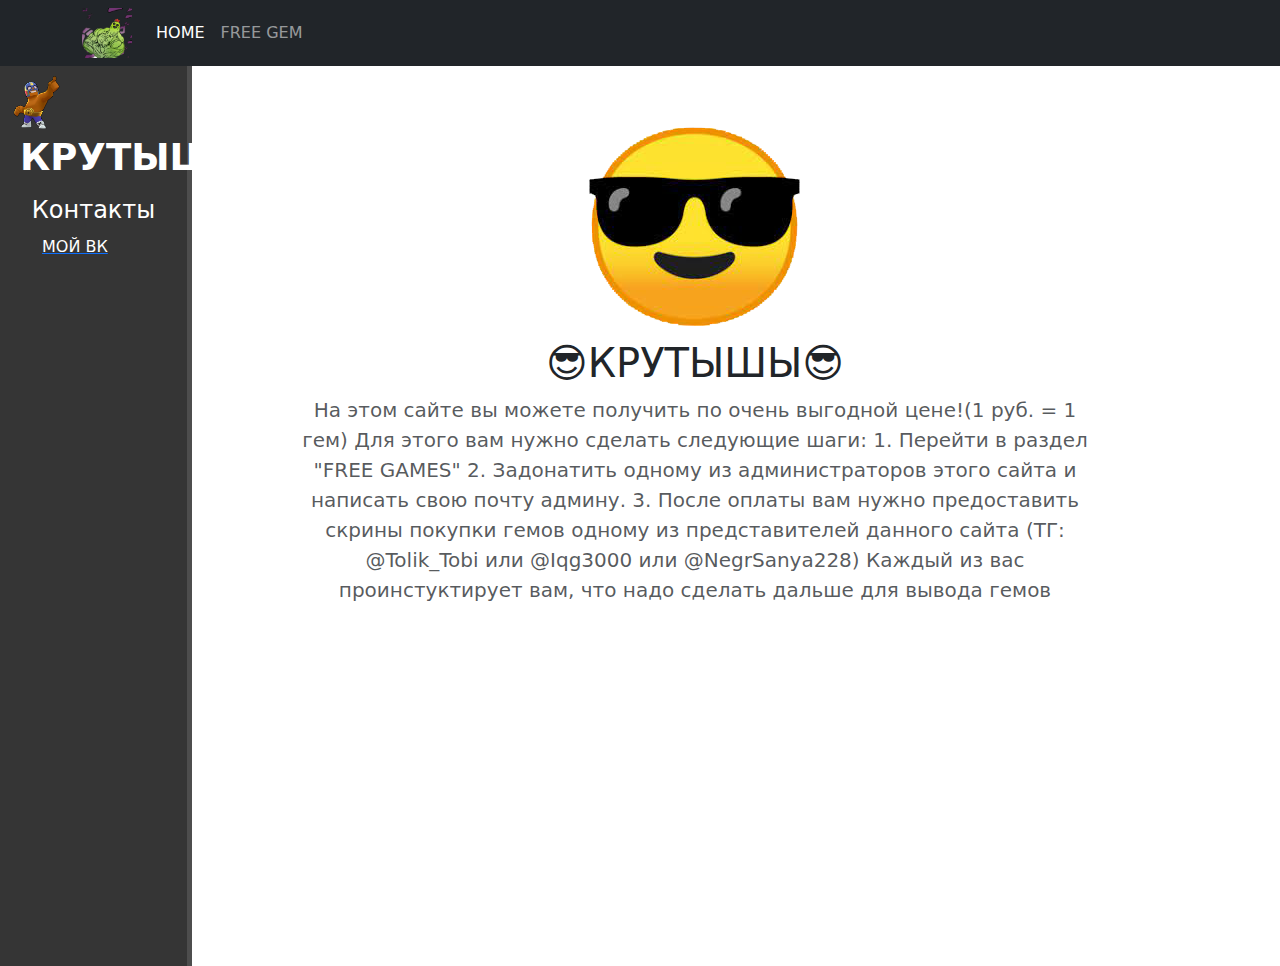
==== index.html @ 24caa311 "Update index.html" ====
<!DOCTYPE html>
<html lang="en">
  <head>
    <meta charset="UTF-8" />
    <meta name="viewport" content="width=device-width, initial-scale=1.0" />
    <title>ScamLohovOnlineBrawlStars</title>
    <link rel="shortcut icon" href="img/govno.png">
    <link
      rel="stylesheet"
      href="https://cdn.jsdelivr.net/npm/bootstrap@5.2.2/dist/css/bootstrap.min.css"
    />
    <link rel="stylesheet" href="style.css">
    <script src="https://cdn.jsdelivr.net/npm/bootstrap@5.2.2/dist/js/bootstrap.bundle.min.js"></script>
  </head>
  <body>
    <nav class="navbar navbar-expand-lg navbar-dark bg-dark">
      <div class="container">
        <a class="navbar-brand p-0 zoom" href="index.html">
          <img src="img/baobab.png" alt="LOGO" width="50" />
        </a>
        <button
          class="navbar-toggler"
          type="button"
          data-bs-toggle="collapse"
          data-bs-target="#navbarNav"
          aria-controls="navbarNav"
          aria-expanded="false"
          aria-label="Toggle navigation"
        >
          <span class="navbar-toggler-icon"></span>
        </button>
        <div class="collapse navbar-collapse" id="navbarNav">
          <ul class="navbar-nav">
            <li class="nav-item">
              <a class="nav-link active zoom" aria-current="page" href="index.html">HOME</a
              >
            </li>
            <li class="nav-item">
              <a class="nav-link zoom" href="FreeGem.html">FREE GEM</a>
            </li>
          </ul>
        </div>
      </div>
    </nav>
    <aside>
      <img src="img/logo.png" alt="ELPRIMO" />
      <span class="leftlogo">КРУТЫШЫ</span>
      <h4>Контакты</h4>
      <ul>
        <a href="https://vk.com/tolik_tobi" target="_blank"><li><i class="fa-brands fa-vk"></i>МОЙ ВК</li></a>
      </ul>
    </aside>
    <div class="container text-center my-5">
      <div class="row">
        <div class="col-lg-10 col-md-8 mx-auto">
          <img class="" src="img/cool.png" alt="Cool">
          <h1 class="fw-light">😎КРУТЫШЫ😎</h1>
          <p class="lead text-muted color-text"><b> На этом сайте вы можете получить по очень выгодной цене!(1 руб. = 1 гем)  Для этого вам нужно сделать следующие шаги: 
          1. Перейти в раздел "FREE GAMES" 
          2. Задонатить одному из администраторов этого сайта и написать свою почту админу. 
          3. После оплаты вам нужно предоставить скрины покупки гемов одному из представителей данного сайта  (ТГ: @Tolik_Tobi или @Iqg3000 или @NegrSanya228) 
          Каждый из вас проинстуктирует вам, что надо сделать дальше для вывода гемов</b>
          </p>
          <!-- <a href=""
          target="_blank"
          class="btn btn-primary">
            YES!
          </a>
          <a href=""
          target="_blank"
          class="btn btn-secondary">
            ME VK!
          </a> -->
        </div>
        
      </div>
    </div>
  </body>
</html>
---- style.css ----
.rounded-img {
  border-radius: 50%;
  padding: 10px;
  transition: transform 0.6s ease;
}

.rounded-img:hover {
  box-shadow: 1px 1px 25px rgb(0, 0, 0);
  transform: scale(1.05);
}
.bold {
  font-weight: bold;
}

.nickname {
  font-size: 30px;
  font-weight: bold;
}


.zoom {
  transition: transform 0.6s ease;  
}
.zoom:hover {
  color: white;
  transform: scale(1.20);
}

.logo {
  display: flex;
}

.avatar {
  width: 60px;
}
/* .size {
  font-size: 100px;
} */


.info {
  display:contents;
}

.main {
  background-color: rgb(0, 0, 0);
  margin-left: px;
}

aside {
  float: left;
  background-color: #353535;
  width: 15%;
  padding: 10px;
  height: 100vh;
  color: #fff;
  border-right: 5px solid #4d4d4d;
}

aside img {
  width: 50px;
  float: left;
}

aside .leftlogo {
  font-size: 37px;
  margin-left: 10px;
  font-weight: bold;
}

aside h4 {
  margin: 10px;
  text-align: center;
}

aside ul {list-style: none}

aside ul li {
  color: #fff;
  display: block;
  margin-top: 10px;
  transition: transform .6s ease;
}

aside ul li:hover, aside ul a:hover {
  color: #eb5959;
  text-decoration: none;
  transform: scale(1.05);
}
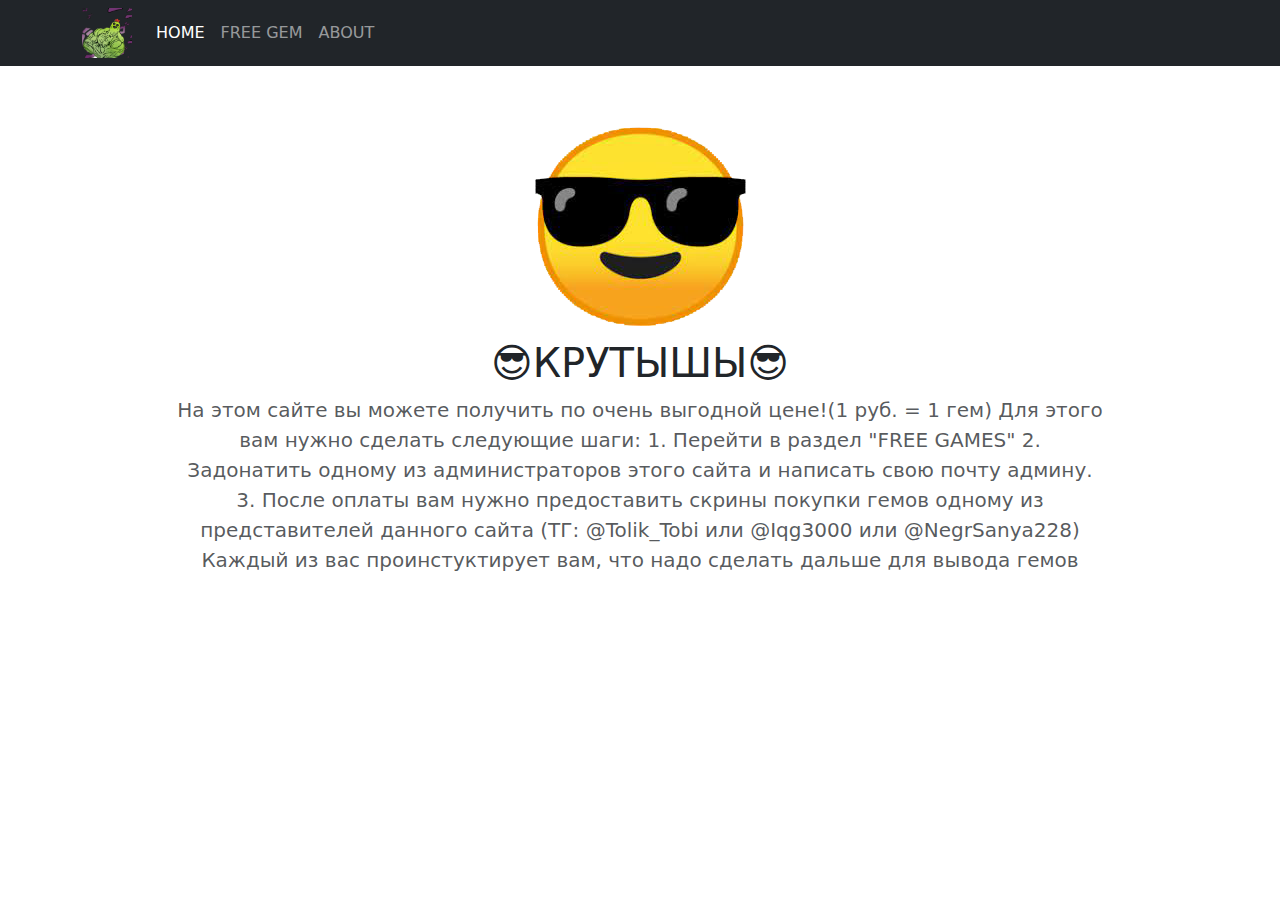
==== commit 64cb9ebe: "Update index.html" ====
--- a/index.html
+++ b/index.html
@@ -13,9 +13,9 @@
     <script src="https://cdn.jsdelivr.net/npm/bootstrap@5.2.2/dist/js/bootstrap.bundle.min.js"></script>
   </head>
   <body>
-    <nav class="navbar navbar-expand-lg navbar-dark bg-dark">
+    <nav class="navbar navbar-expand-lg navbar-dark bg-dark fixed">
       <div class="container">
-        <a class="navbar-brand p-0 zoom" href="index.html">
+        <a class="navbar-brand p-0 zoom-avatar" href="index.html">
           <img src="img/baobab.png" alt="LOGO" width="50" />
         </a>
         <button
@@ -32,24 +32,19 @@
         <div class="collapse navbar-collapse" id="navbarNav">
           <ul class="navbar-nav">
             <li class="nav-item">
-              <a class="nav-link active zoom" aria-current="page" href="index.html">HOME</a
+              <a class="nav-link active zoom" aria-current="page" href="">HOME</a
               >
             </li>
             <li class="nav-item">
               <a class="nav-link zoom" href="FreeGem.html">FREE GEM</a>
             </li>
+            <li class="nav-item">
+              <a class="nav-link zoom" href="about.html">ABOUT</a>
+            </li>
           </ul>
         </div>
       </div>
     </nav>
-    <aside>
-      <img src="img/logo.png" alt="ELPRIMO" />
-      <span class="leftlogo">КРУТЫШЫ</span>
-      <h4>Контакты</h4>
-      <ul>
-        <a href="https://vk.com/tolik_tobi" target="_blank"><li><i class="fa-brands fa-vk"></i>МОЙ ВК</li></a>
-      </ul>
-    </aside>
     <div class="container text-center my-5">
       <div class="row">
         <div class="col-lg-10 col-md-8 mx-auto">
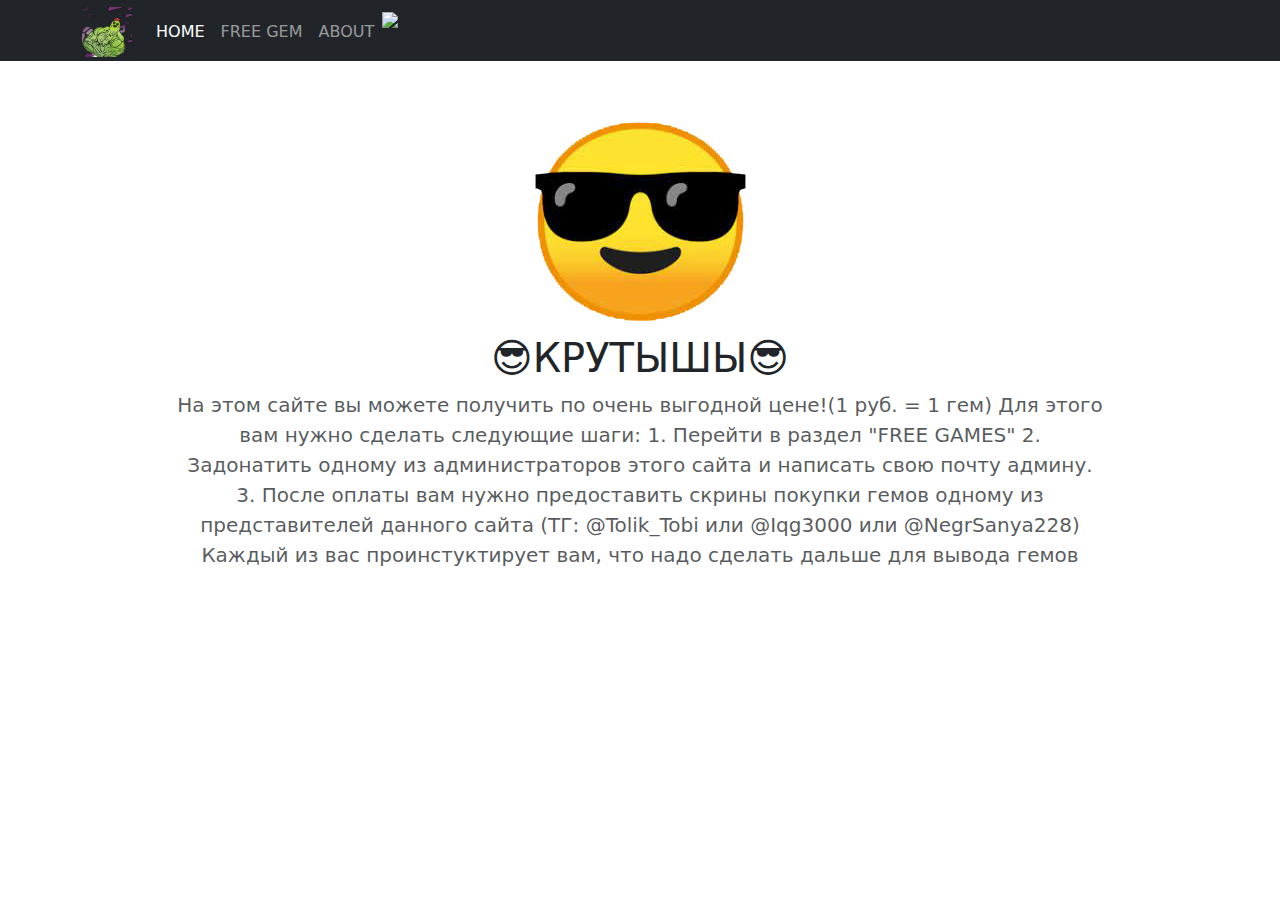
==== commit 64c75c1f: "Update index.html" ====
--- a/index.html
+++ b/index.html
@@ -41,6 +41,7 @@
             <li class="nav-item">
               <a class="nav-link zoom" href="about.html">ABOUT</a>
             </li>
+            <img src="https://i.imgflip.com/6elsw1.jpg" alt="LOGO" width="50" height="40" class="gitler "/>
           </ul>
         </div>
       </div>
@@ -56,16 +57,6 @@
           3. После оплаты вам нужно предоставить скрины покупки гемов одному из представителей данного сайта  (ТГ: @Tolik_Tobi или @Iqg3000 или @NegrSanya228) 
           Каждый из вас проинстуктирует вам, что надо сделать дальше для вывода гемов</b>
           </p>
-          <!-- <a href=""
-          target="_blank"
-          class="btn btn-primary">
-            YES!
-          </a>
-          <a href=""
-          target="_blank"
-          class="btn btn-secondary">
-            ME VK!
-          </a> -->
         </div>
         
       </div>
--- a/style.css
+++ b/style.css
@@ -17,13 +17,19 @@
   font-weight: bold;
 }
 
+.zoom-avatar {
+  transition: transform 1.0s ease;  
+}
+.zoom-avatar:hover {
+  transform: scale(2.00);
+}
 
 .zoom {
-  transition: transform 0.6s ease;  
+  transition: transform 1.0s ease;  
 }
 .zoom:hover {
-  color: white;
-  transform: scale(1.20);
+  color: orange;
+  transform: scale(1.40);
 }
 
 .logo {
@@ -87,3 +93,28 @@
   text-decoration: none;
   transform: scale(1.05);
 }
+
+.fixed {
+  position: sticky;
+  top: 0;
+  padding-top: 7px;
+  padding-bottom: 4px;
+  z-index: 10000;
+}
+
+.huge {
+  font-size: 40px;
+  float: left;
+  background-color: rgb(255, 223, 82);
+}
+
+.size80 {
+  width: 250px;
+  border-radius: 50%;
+  transition: transform 1.0s ease;
+}
+
+.size80:hover {
+  box-shadow: 1px 1px 105px rgb(0, 0, 0);
+  transform: scale(1.05);
+}
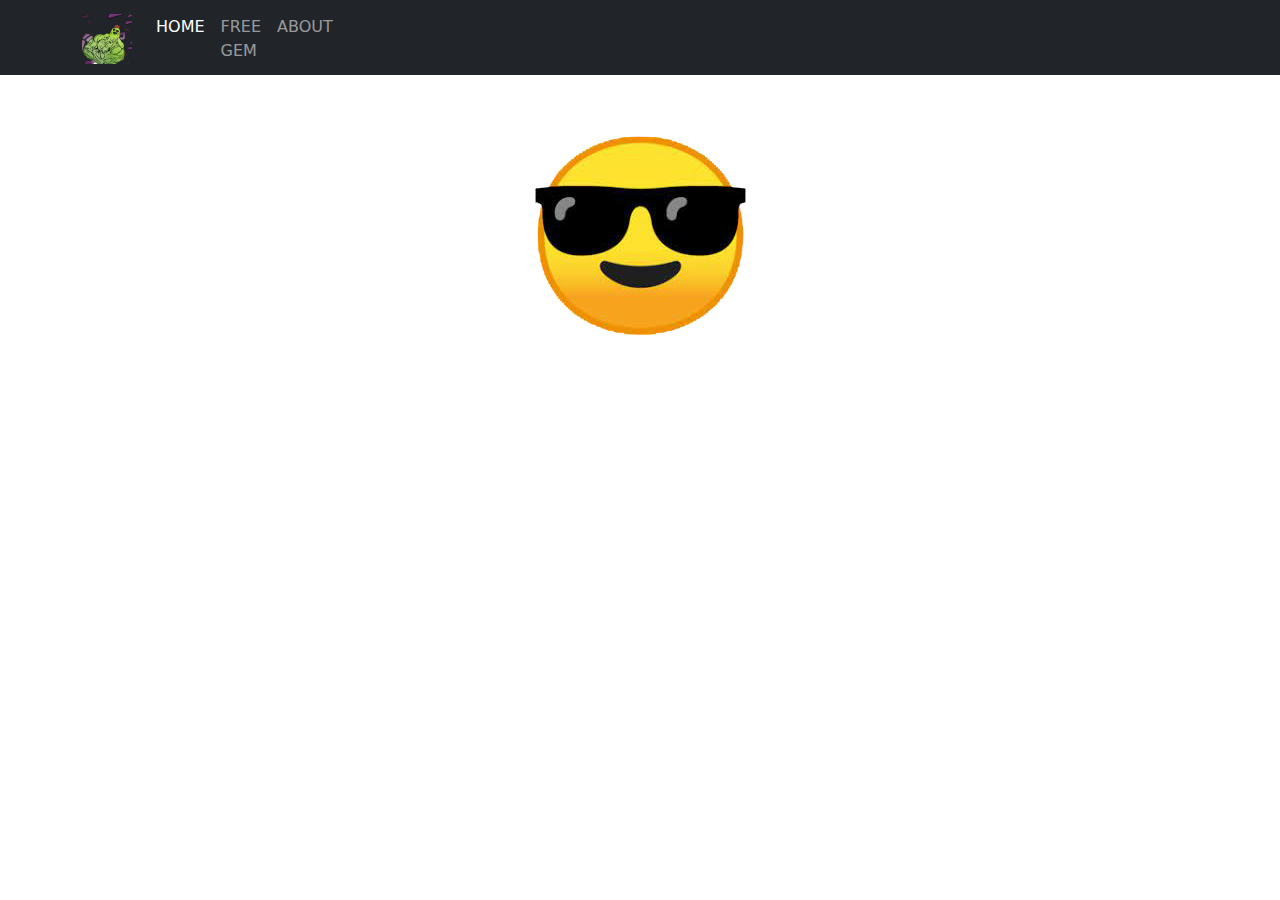
==== commit 770ffb77: "Update index.html" ====
--- a/index.html
+++ b/index.html
@@ -4,16 +4,16 @@
     <meta charset="UTF-8" />
     <meta name="viewport" content="width=device-width, initial-scale=1.0" />
     <title>ScamLohovOnlineBrawlStars</title>
-    <link rel="shortcut icon" href="img/govno.png">
+    <link rel="shortcut icon" href="img/animegitler.png" />
     <link
       rel="stylesheet"
       href="https://cdn.jsdelivr.net/npm/bootstrap@5.2.2/dist/css/bootstrap.min.css"
     />
-    <link rel="stylesheet" href="style.css">
+    <link rel="stylesheet" href="style.css" />
     <script src="https://cdn.jsdelivr.net/npm/bootstrap@5.2.2/dist/js/bootstrap.bundle.min.js"></script>
   </head>
-  <body>
-    <nav class="navbar navbar-expand-lg navbar-dark bg-dark fixed">
+  <body class="bgGitler">
+    <nav class="navbar navbar-expand-lg navbar-dark bg-dark sticky">
       <div class="container">
         <a class="navbar-brand p-0 zoom-avatar" href="index.html">
           <img src="img/baobab.png" alt="LOGO" width="50" />
@@ -32,7 +32,8 @@
         <div class="collapse navbar-collapse" id="navbarNav">
           <ul class="navbar-nav">
             <li class="nav-item">
-              <a class="nav-link active zoom" aria-current="page" href="">HOME</a
+              <a class="nav-link active zoom" aria-current="page" href=""
+                >HOME</a
               >
             </li>
             <li class="nav-item">
@@ -41,25 +42,48 @@
             <li class="nav-item">
               <a class="nav-link zoom" href="about.html">ABOUT</a>
             </li>
-            <img src="https://i.imgflip.com/6elsw1.jpg" alt="LOGO" width="50" height="40" class="gitler "/>
+            <img
+              src="https://i.imgflip.com/6elsw1.jpg"
+              alt="LOGO"
+              width="50"
+              height="40"
+              class="gitler"
+            />
           </ul>
         </div>
       </div>
     </nav>
-    <div class="container text-center my-5">
-      <div class="row">
+    <div class="container text-center">
+      <div class="row my-5">
         <div class="col-lg-10 col-md-8 mx-auto">
-          <img class="" src="img/cool.png" alt="Cool">
-          <h1 class="fw-light">😎КРУТЫШЫ😎</h1>
-          <p class="lead text-muted color-text"><b> На этом сайте вы можете получить по очень выгодной цене!(1 руб. = 1 гем)  Для этого вам нужно сделать следующие шаги: 
-          1. Перейти в раздел "FREE GAMES" 
-          2. Задонатить одному из администраторов этого сайта и написать свою почту админу. 
-          3. После оплаты вам нужно предоставить скрины покупки гемов одному из представителей данного сайта  (ТГ: @Tolik_Tobi или @Iqg3000 или @NegrSanya228) 
-          Каждый из вас проинстуктирует вам, что надо сделать дальше для вывода гемов</b>
-          </p>
+          <img class="" src="img/cool.png" alt="Cool" />
+          <h1 style="color: white;">😎КРУТЫШЫ😎</h1>
+          <!-- <a href=""
+            target="_blank"
+            class="btn btn-primary">
+            YES!
+          </a>
+          <a href=""
+          target="_blank"
+          class="btn btn-secondary">
+          ME VK!
+        </a> -->
         </div>
-        
       </div>
+      <div class="home-text">
+        <p>
+          "На этом сайте вы можете получить по очень выгодной цене!(1 руб. = 1 гем)
+          Для этого вам нужно сделать следующие шаги: <br>
+          1. Перейти в раздел "FREE GEM" <br>
+          2. Задонатить одному из администраторов этого сайта и написать свою почту админу. <br>
+          3. После оплаты вам нужно предоставить скрины покупки
+          гемов одному из представителей данного сайта <br> (ТГ: @Tolik_Tobi или
+          @Iqg3000 или @NegrSanya228) <br> Каждый из вас проинстуктирует вам, что надо
+          сделать дальше для вывода гемов" <br> 
+      </div>
+      <a href="https://ru.wikipedia.org/wiki/%D0%93%D0%B8%D1%82%D0%BB%D0%B5%D1%80,_%D0%90%D0%B4%D0%BE%D0%BB%D1%8C%D1%84" class="home-text gitlerQuotation" target="_blank">
+        © Gitler
+      </a>
     </div>
   </body>
 </html>
--- a/style.css
+++ b/style.css
@@ -1,120 +1,69 @@
+.bgGitler {
+  background: url(https://c4.wallpaperflare.com/wallpaper/805/354/396/1920x1080-px-adolf-hitler-dictators-history-national-socialism-nazi-simple-background-entertainment-tv-series-hd-art-wallpaper-preview.jpg) no-repeat;
+  background-size: 100%;
+}
 .rounded-img {
   border-radius: 50%;
   padding: 10px;
   transition: transform 0.6s ease;
 }
-
 .rounded-img:hover {
   box-shadow: 1px 1px 25px rgb(0, 0, 0);
   transform: scale(1.05);
 }
-.bold {
-  font-weight: bold;
-}
+.bold {font-weight: bold;}
 
-.nickname {
-  font-size: 30px;
-  font-weight: bold;
-}
+.zoom-avatar {transition: transform 1.0s ease;  }
 
-.zoom-avatar {
-  transition: transform 1.0s ease;  
-}
-.zoom-avatar:hover {
-  transform: scale(2.00);
-}
+.zoom-avatar:hover {transform: scale(10.00);}
 
-.zoom {
-  transition: transform 1.0s ease;  
-}
+.zoom {transition: transform 1.0s ease;  }
+
 .zoom:hover {
   color: orange;
   transform: scale(1.40);
 }
-
-.logo {
-  display: flex;
-}
-
-.avatar {
-  width: 60px;
-}
-/* .size {
-  font-size: 100px;
-} */
-
-
-.info {
-  display:contents;
-}
-
-.main {
-  background-color: rgb(0, 0, 0);
-  margin-left: px;
-}
-
-aside {
-  float: left;
-  background-color: #353535;
-  width: 15%;
-  padding: 10px;
-  height: 100vh;
-  color: #fff;
-  border-right: 5px solid #4d4d4d;
-}
-
-aside img {
-  width: 50px;
-  float: left;
-}
-
-aside .leftlogo {
-  font-size: 37px;
-  margin-left: 10px;
-  font-weight: bold;
-}
-
-aside h4 {
-  margin: 10px;
-  text-align: center;
-}
-
-aside ul {list-style: none}
-
-aside ul li {
-  color: #fff;
-  display: block;
-  margin-top: 10px;
-  transition: transform .6s ease;
-}
-
-aside ul li:hover, aside ul a:hover {
-  color: #eb5959;
-  text-decoration: none;
-  transform: scale(1.05);
-}
-
-.fixed {
+.sticky {
   position: sticky;
   top: 0;
   padding-top: 7px;
   padding-bottom: 4px;
   z-index: 10000;
 }
-
-.huge {
-  font-size: 40px;
-  float: left;
-  background-color: rgb(255, 223, 82);
-}
-
-.size80 {
+.about_img {
+  height: 250px ;
   width: 250px;
   border-radius: 50%;
   transition: transform 1.0s ease;
 }
-
-.size80:hover {
+.about_img:hover {
   box-shadow: 1px 1px 105px rgb(0, 0, 0);
   transform: scale(1.05);
 }
+.gitler {
+  margin-left: 60rem;
+  opacity: 0.01;
+  transition: .4s;
+}
+.gitler:hover {opacity: 1;}
+.home-text {
+  font-size: 25px;
+  color: rgb(255, 255, 255);
+}
+.gitlerQuotation {
+  text-decoration: none;
+  float: right;
+  font-size: 50px; 
+}
+.gitlerQuotation:hover {color: white; cursor: text;}
+
+.about-text-baobab {
+  text-decoration: underline;
+  color: white;
+  font-size: 20px;
+  margin-right: 5px; 
+}
+.nickname {
+  font-size: 30px;
+  text-align: bold;
+}
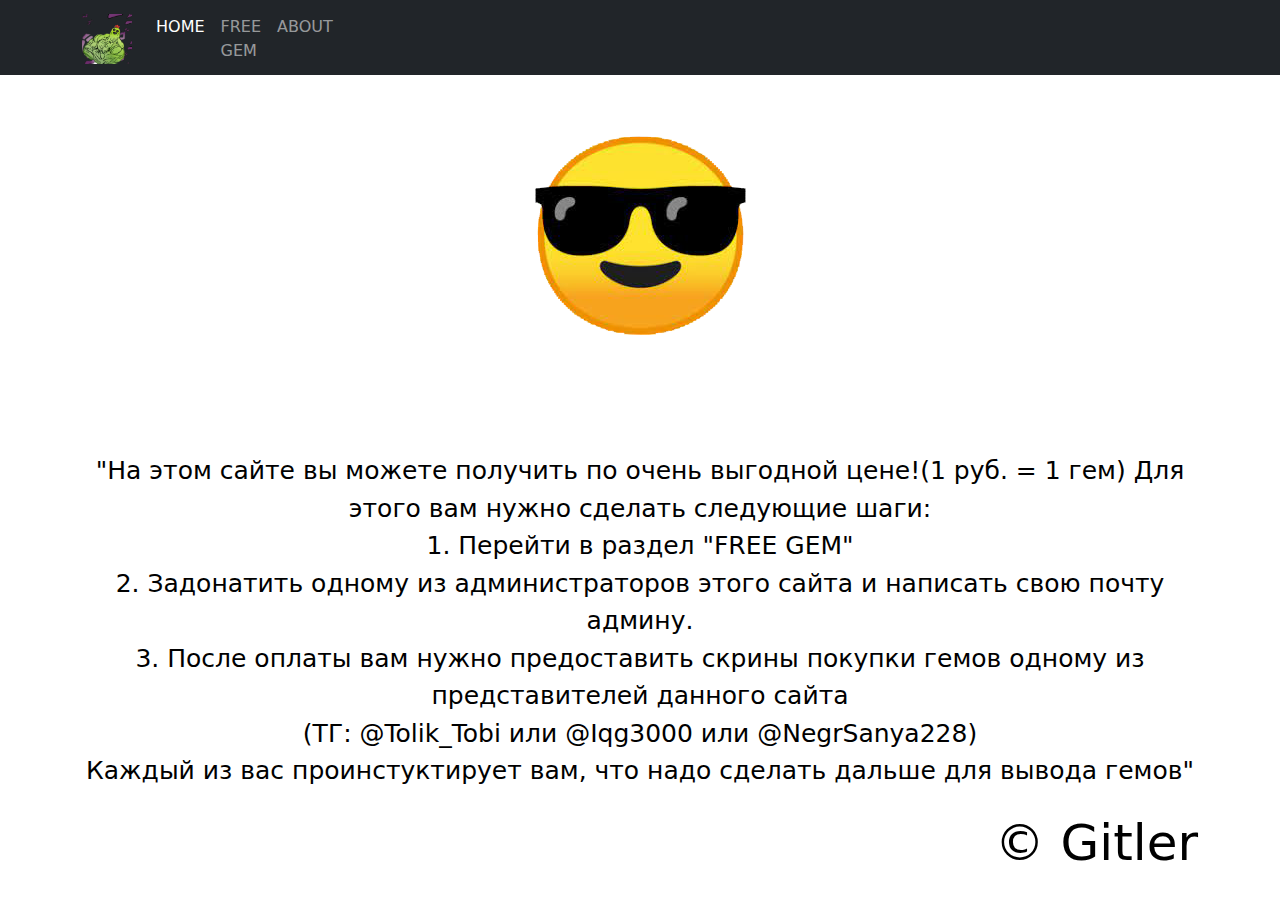
==== commit 70ced891: "Update index.html" ====
--- a/index.html
+++ b/index.html
@@ -4,7 +4,7 @@
     <meta charset="UTF-8" />
     <meta name="viewport" content="width=device-width, initial-scale=1.0" />
     <title>ScamLohovOnlineBrawlStars</title>
-    <link rel="shortcut icon" href="img/animegitler.png" />
+    <link rel="shortcut icon" href="img/cool.png" />
     <link
       rel="stylesheet"
       href="https://cdn.jsdelivr.net/npm/bootstrap@5.2.2/dist/css/bootstrap.min.css"
--- a/style.css
+++ b/style.css
@@ -1,5 +1,5 @@
 .bgGitler {
-  background: url(https://c4.wallpaperflare.com/wallpaper/805/354/396/1920x1080-px-adolf-hitler-dictators-history-national-socialism-nazi-simple-background-entertainment-tv-series-hd-art-wallpaper-preview.jpg) no-repeat;
+  background: url(https://wallpaperaccess.com/full/4485643.jpg) no-repeat;
   background-size: 100%;
 }
 .rounded-img {
@@ -48,14 +48,15 @@
 .gitler:hover {opacity: 1;}
 .home-text {
   font-size: 25px;
-  color: rgb(255, 255, 255);
+  color: rgb(0, 0, 0);
+  background: rgba(255, 255, 255, 0.5);
 }
 .gitlerQuotation {
   text-decoration: none;
   float: right;
   font-size: 50px; 
 }
-.gitlerQuotation:hover {color: white; cursor: text;}
+.gitlerQuotation:hover {color: rgb(0, 0, 0); cursor: text;}
 
 .about-text-baobab {
   text-decoration: underline;
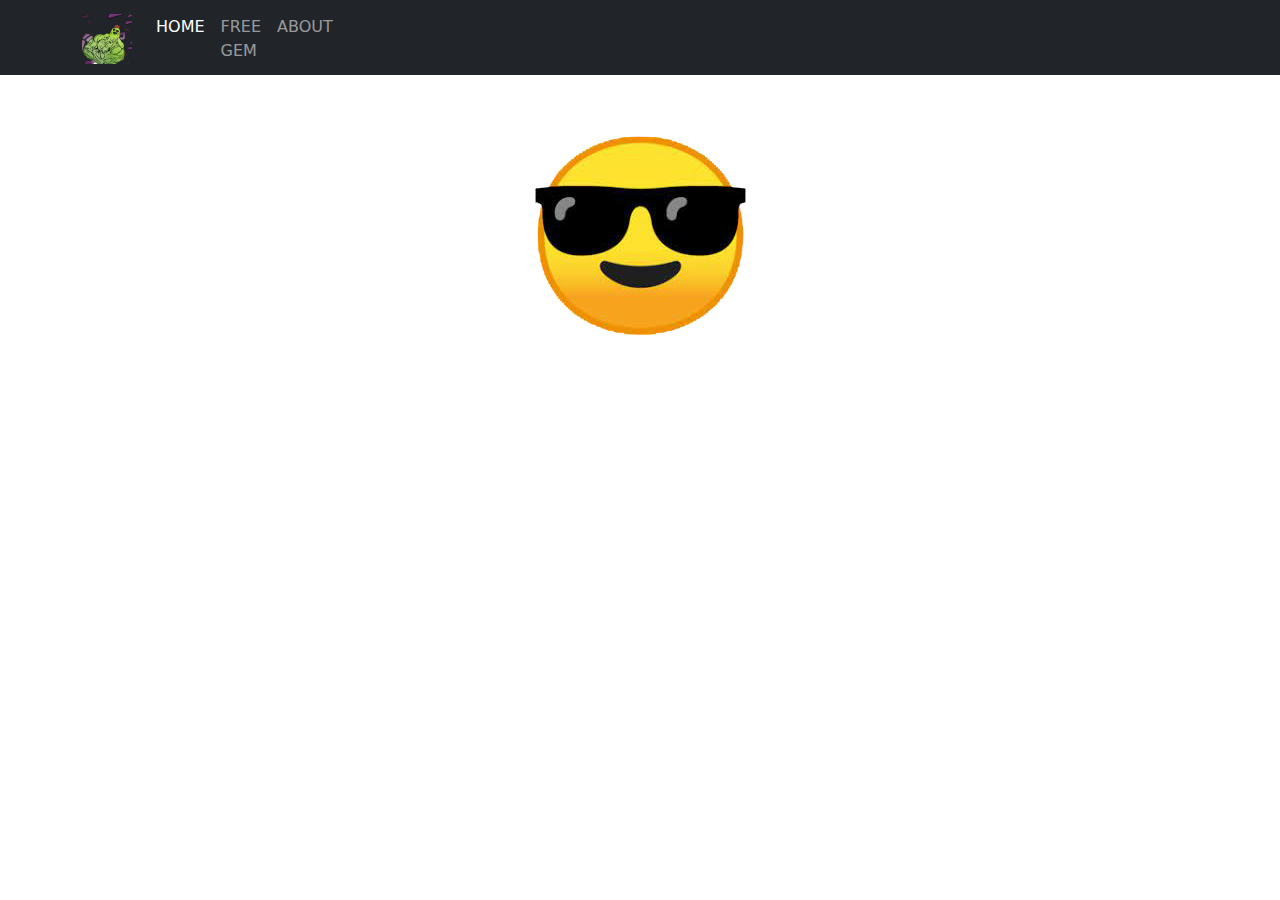
==== commit ea7ba51d: "Update index.html" ====
--- a/index.html
+++ b/index.html
@@ -12,7 +12,7 @@
     <link rel="stylesheet" href="style.css" />
     <script src="https://cdn.jsdelivr.net/npm/bootstrap@5.2.2/dist/js/bootstrap.bundle.min.js"></script>
   </head>
-  <body class="bgGitler">
+  <body class="bgJackFresco">
     <nav class="navbar navbar-expand-lg navbar-dark bg-dark sticky">
       <div class="container">
         <a class="navbar-brand p-0 zoom-avatar" href="index.html">
@@ -43,11 +43,11 @@
               <a class="nav-link zoom" href="about.html">ABOUT</a>
             </li>
             <img
-              src="https://i.imgflip.com/6elsw1.jpg"
+              src="https://i.pinimg.com/originals/25/88/a5/2588a573f8801981e4c0a902a980284b.jpg"
               alt="LOGO"
               width="50"
               height="40"
-              class="gitler"
+              class="JackFrescoNav"
             />
           </ul>
         </div>
@@ -81,8 +81,8 @@
           @Iqg3000 или @NegrSanya228) <br> Каждый из вас проинстуктирует вам, что надо
           сделать дальше для вывода гемов" <br> 
       </div>
-      <a href="https://ru.wikipedia.org/wiki/%D0%93%D0%B8%D1%82%D0%BB%D0%B5%D1%80,_%D0%90%D0%B4%D0%BE%D0%BB%D1%8C%D1%84" class="home-text gitlerQuotation" target="_blank">
-        © Gitler
+      <a href="https://ru.wikipedia.org/wiki/%D0%A4%D1%80%D0%B5%D1%81%D0%BA%D0%BE,_%D0%96%D0%B0%D0%BA" class="home-text JackFrescoQuotation" target="_blank">
+        © Жак Фраско
       </a>
     </div>
   </body>
--- a/style.css
+++ b/style.css
@@ -1,5 +1,5 @@
-.bgGitler {
-  background: url(https://wallpaperaccess.com/full/4485643.jpg) no-repeat;
+.bgJackFresco {
+  background: url(https://gradients.app/public/img/gradients_app.png) no-repeat;
   background-size: 100%;
 }
 .rounded-img {
@@ -40,23 +40,22 @@
   box-shadow: 1px 1px 105px rgb(0, 0, 0);
   transform: scale(1.05);
 }
-.gitler {
+.JackFrescoNav {
   margin-left: 60rem;
   opacity: 0.01;
   transition: .4s;
 }
-.gitler:hover {opacity: 1;}
+.JackFrescoNav:hover {opacity: 1;}
 .home-text {
   font-size: 25px;
-  color: rgb(0, 0, 0);
-  background: rgba(255, 255, 255, 0.5);
+  color: rgb(255, 255, 255);
 }
-.gitlerQuotation {
+.JackFrescoQuotation {
   text-decoration: none;
   float: right;
-  font-size: 50px; 
+  font-size: 40px; 
 }
-.gitlerQuotation:hover {color: rgb(0, 0, 0); cursor: text;}
+.JackFrescoQuotation:hover {color: rgb(255, 255, 255); cursor: text;}
 
 .about-text-baobab {
   text-decoration: underline;
